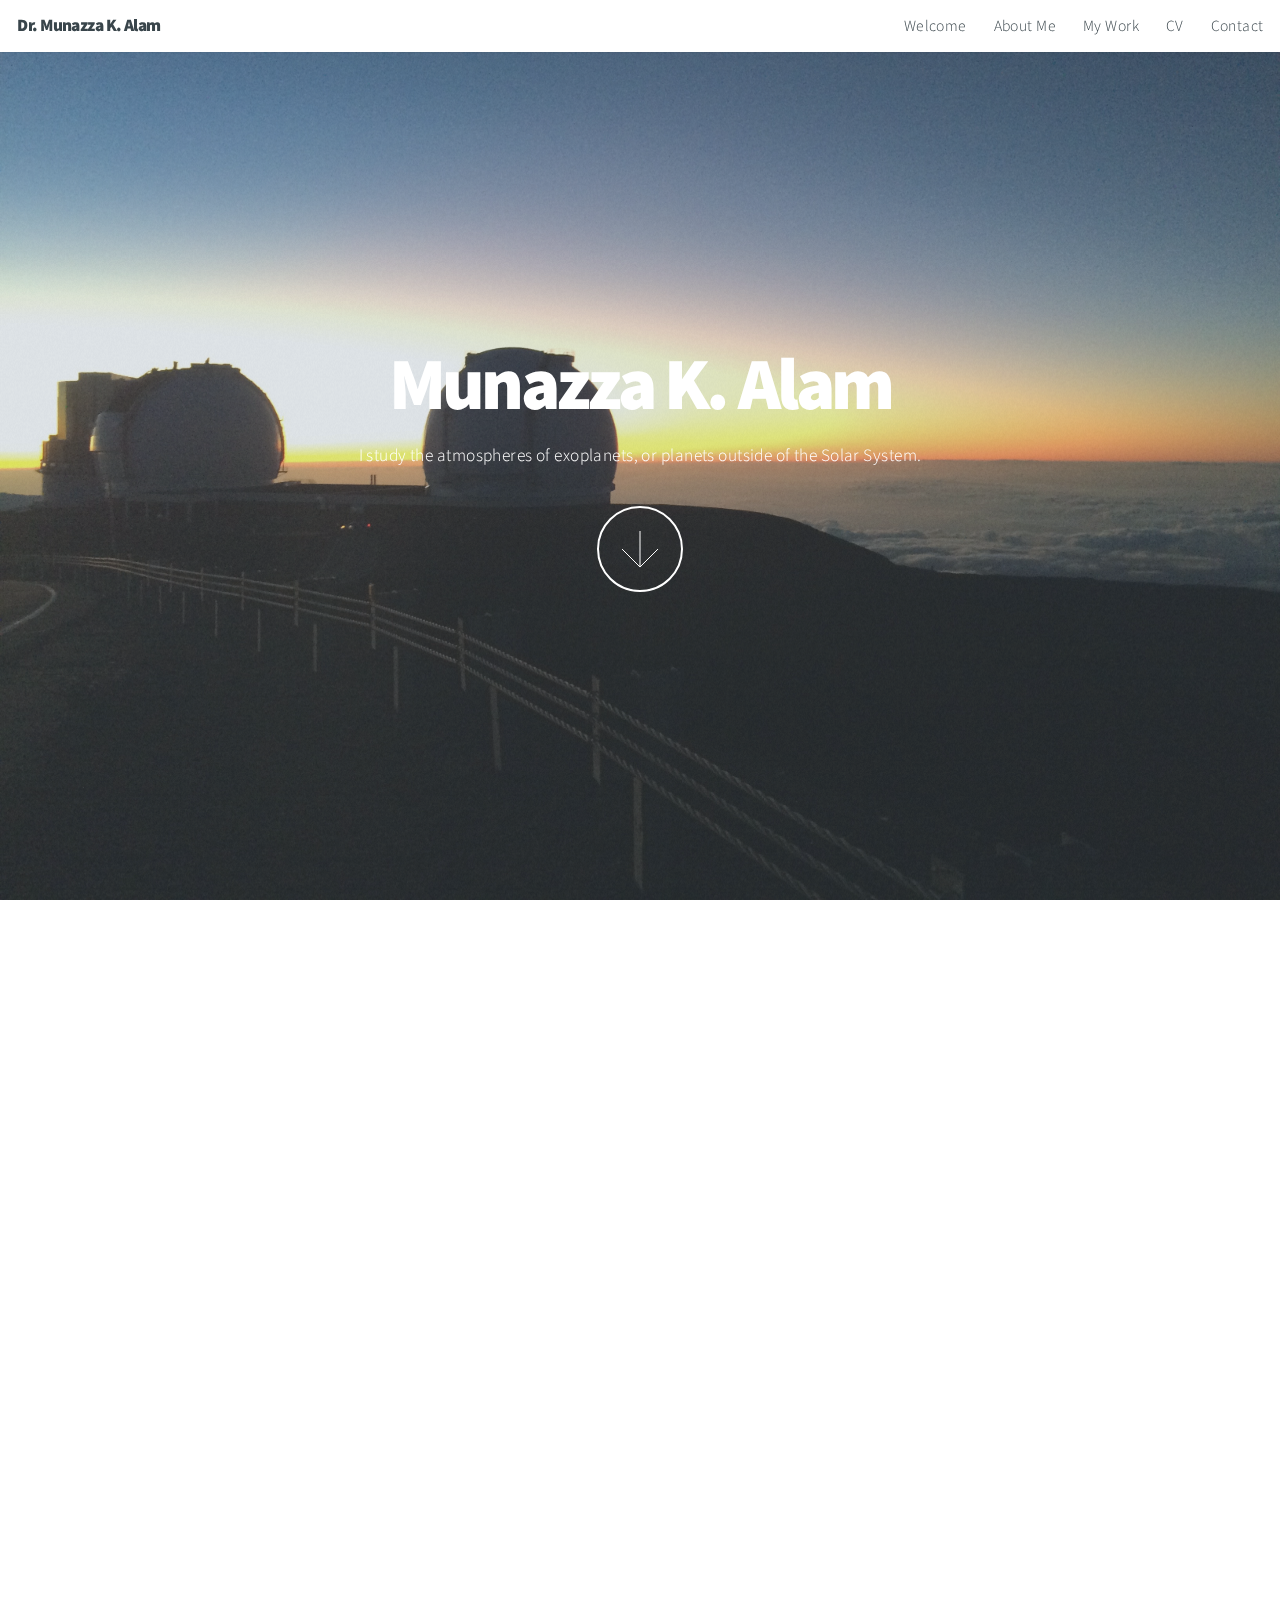
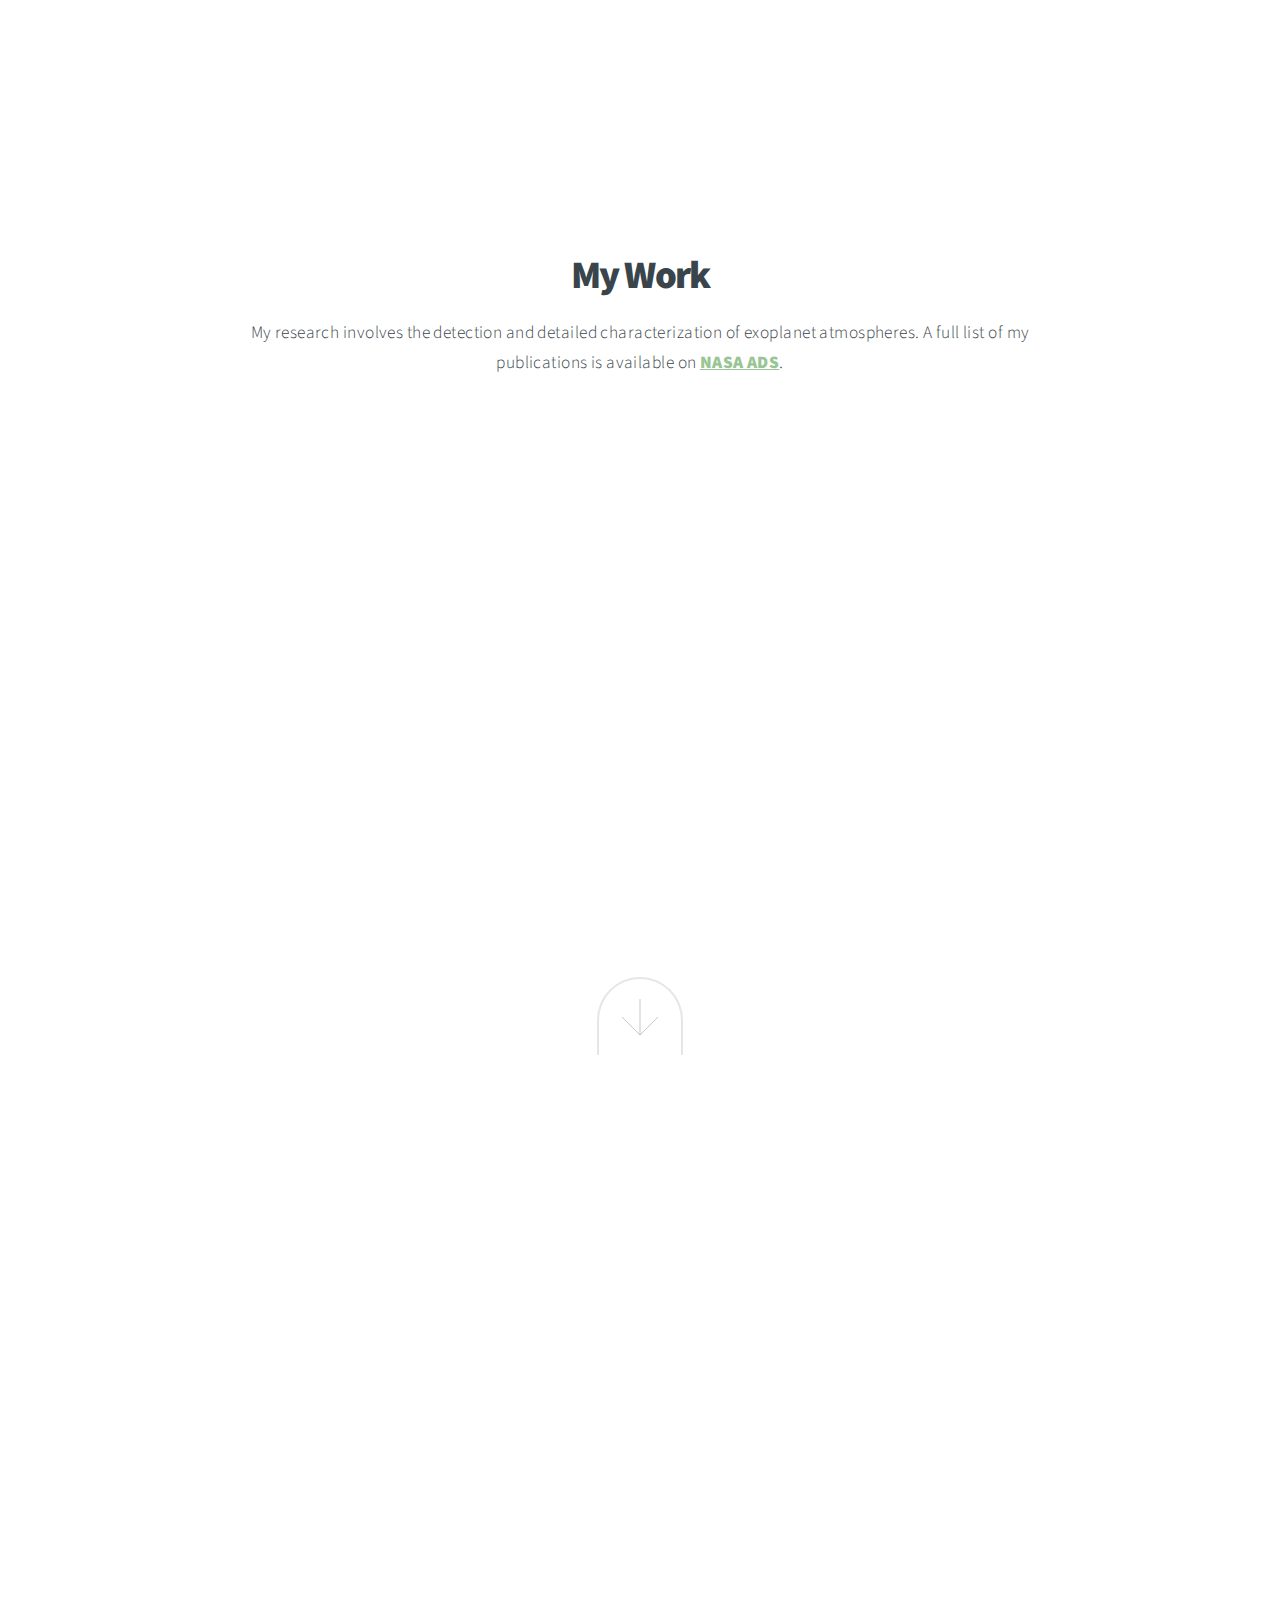
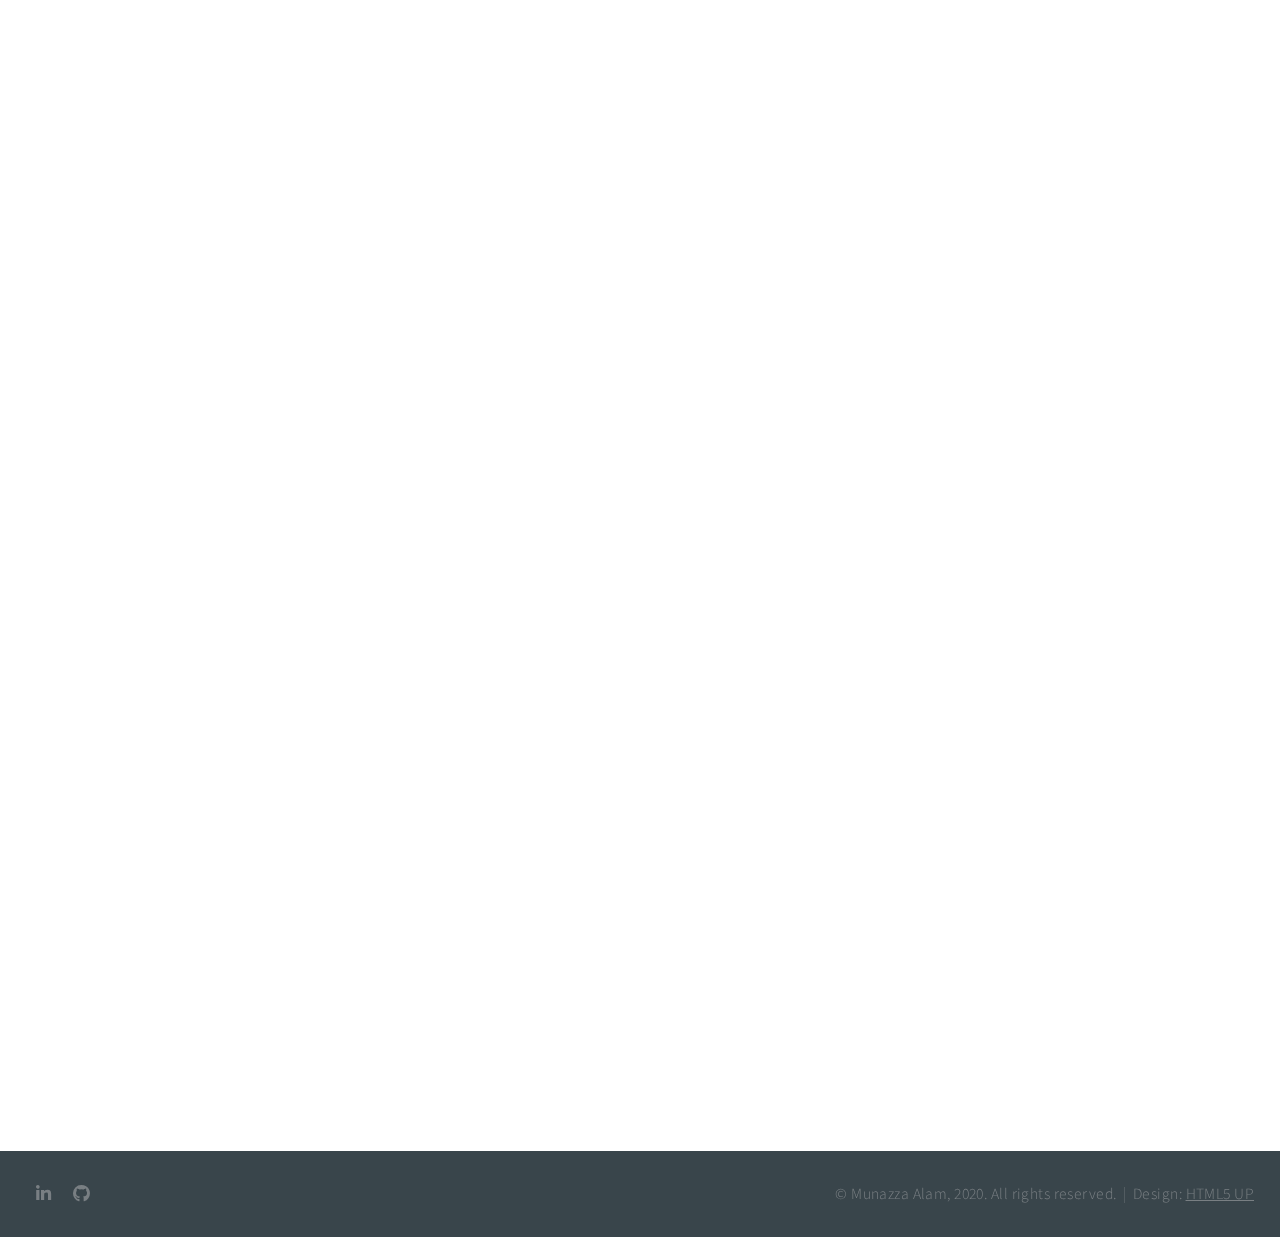
==== index.html @ 3c1d88e9 "initial commit" ====
<!DOCTYPE HTML>
<!--
	Big Picture by HTML5 UP
	html5up.net | @ajlkn
	Free for personal and commercial use under the CCA 3.0 license (html5up.net/license)
-->
<html>
	<head>
		<title>Dr. Munazza K. Alam</title>
		<meta charset="utf-8" />
		<meta name="viewport" content="width=device-width, initial-scale=1, user-scalable=no" />
		<link rel="stylesheet" href="assets/css/main.css" />
		<noscript><link rel="stylesheet" href="assets/css/noscript.css" /></noscript>
	</head>
	<body class="is-preload">

		<!-- Header -->
			<header id="header">
				<h1>Dr. Munazza K. Alam</h1>
				<nav>
					<ul>
						<li><a href="#intro">Welcome</a></li>
						<li><a href="#one">About Me</a></li>
						<li><a href="#work">My Work</a></li>
						<li><a href="#two">CV</a></li>
						<li><a href="#three">Contact</a></li>
					</ul>
				</nav>
			</header>

		<!-- Intro -->
			<section id="intro" class="main style1 dark fullscreen">
				<div class="content">
					<header>
						<h2>Munazza K. Alam</h2>
					</header>
					<p>I study the atmospheres of exoplanets, or planets outside of the Solar System.</p>
					<footer>
						<a href="#one" class="button style2 down">More</a>
					</footer>
				</div>
			</section>

		<!-- One -->
			<section id="one" class="main style2 right dark fullscreen">
				<div class="content box style2">
					<header>
						<h2>About Me</h2>
					</header>
					<p>I am an EPL Postdoctoral Fellow at the Carnegie Earth & Planets Laboratory and a <a href="https://www.nationalgeographic.com/news/2016/10/munazza-alam-explorer-moments-dwarf-stars/">National Geographic</a> <a href="https://www.nationalgeographic.com/science/2019/03/meet-the-woman-searching-for-planet-earth-s-twin/">Young Explorer</a><!-- working with Dr. Mercedes L&oacute;pez-Morales -->. </p>
				</div>
				<a href="#work" class="button style2 down anchored">Next</a>
			</section>

		<!-- Work -->
			<section id="work" class="main style3 primary">
				<div class="content">
					<header>
						<h2>My Work</h2>
						<p>My research involves the detection and detailed characterization of exoplanet atmospheres. A full list of my publications is available on <a href="https://ui.adsabs.harvard.edu/public-libraries/1HMnfY_JT7axtJVKfEwI3g"><strong>NASA ADS</strong></a>. </p>
					</header>


					<!-- Gallery  -->
						<div class="gallery">
							<article class="from-left">
								<a href="images/fulls/w62.jpg" class="image fit"><img src="images/thumbs/w62.jpg" height="247" width="750" title="<strong>Evidence of a Cloud-free Atmosphere for WASP-62b, the Only Known Transiting Giant Planet in the JWST CVZ </strong>" alt="" /></a>
							</article>
							<article class="from-right">
								<a href="images/fulls/keck.jpg" class="image fit"><img src="images/thumbs/keck.jpg" height="247" width="750" title="<strong>Confirmation of WASP-107b’s He Atmosphere with Keck II/NIRSPEC</strong>" alt="" /></a>
							</article>
							<article class="from-left">
								<!-- <a href="images/fulls/w52.jpg" class="image fit"><img src="images/thumbs/w52.jpg" height="450" width="750" title="<strong>Hints of Na I and Evidence of Clouds on WASP-52b</strong>" alt="" /></a> -->
							<a href="images/fulls/w52.jpg" class="image fit"><img src="images/thumbs/w52.jpg" height="247" width="750" title="<strong>Hints of Na I and Evidence of Clouds on WASP-52b</strong>" alt="" /></a>
							</article>
							<article class="from-right">
								<a href="images/fulls/h32.jpg" class="image fit"><img src="images/thumbs/h32.jpg" title="<strong>An Optical to IR Transmission Spectrum of HAT-P-32</strong>" alt="" /></a>
							</article>
							<!-- <article class="from-left">
								<a href="images/fulls/05.jpg" class="image fit"><img src="images/thumbs/05.jpg" title="The sparkling shell" alt="" /></a>
							</article>
							<article class="from-right">
								<a href="images/fulls/06.jpg" class="image fit"><img src="images/thumbs/06.jpg" title="Bent IX" alt="" /></a>
							</article> -->
						</div>
						<a href="#two" class="button style2 down anchored">Next</a>
				</div>
			</section>

		<!-- Two -->
			<section id="two" class="main style2 left dark fullscreen">
				<div class="content box style2">
					<header>
						<h2>CV</h2>
					</header>
					<p>Click <a href="alam_cv.pdf"><strong>here</strong></a> to access my CV. </p>
				</div>
				<a href="#three" class="button style2 down anchored">Next</a>
			</section>
			
			

		<!-- Contact -->
			<section id="three" class="main style2 right dark fullscreen">
				<div class="content box style2">
					<header>
						<h2>Contact</h2>
					</header>
					<p> <strong>Email</strong><br>malam[at] carnegiescience.edu <br>
						<br><strong>Address</strong><br> 5241 Broad Branch Road NW<br>Washington, DC 20015 </p>
				</div>
				 <!-- <a href="#contact" class="button style2 down anchored">Next</a> -->
			</section>
			<!-- <section id="contact" class="main style3 secondary">
				<div class="content">
					<header>
						<h2>Contact</h2>
						 <p>Lorem ipsum dolor sit amet et sapien sed elementum egestas dolore condimentum.</p>
					</header>
					<div class="box">
						<form method="post" action="#">
							<div class="fields">
								<div class="field half"><input type="text" name="name" placeholder="Name" /></div>
								<div class="field half"><input type="email" name="email" placeholder="Email" /></div>
								<div class="field"><textarea name="message" placeholder="Message" rows="6"></textarea></div>
							</div>
							<ul class="actions special">
								<li><input type="submit" value="Send Message" /></li>
							</ul>
						</form>
					</div>
				</div>
			</section> -->

		<!-- Footer -->
			<footer id="footer">

				<!-- Icons -->
					<ul class="icons">
						<li><a href="#" class="icon brands fa-linkedin-in"><span class="label">LinkedIn</span></a></li>
						<li><a href="#" class="icon brands fa-github"><span class="label">Github</span></a></li>
					</ul>

				<!-- Menu -->
					<ul class="menu">
						<li>&copy; Munazza Alam, 2020. All rights reserved. </li><li>Design: <a href="https://html5up.net">HTML5 UP</a></li>
					</ul>

			</footer>

		<!-- Scripts -->
			<script src="assets/js/jquery.min.js"></script>
			<script src="assets/js/jquery.poptrox.min.js"></script>
			<script src="assets/js/jquery.scrolly.min.js"></script>
			<script src="assets/js/jquery.scrollex.min.js"></script>
			<script src="assets/js/browser.min.js"></script>
			<script src="assets/js/breakpoints.min.js"></script>
			<script src="assets/js/util.js"></script>
			<script src="assets/js/main.js"></script>

	</body>
</html>
---- assets/css/main.css ----
@import url("https://fonts.googleapis.com/css?family=Source+Sans+Pro:300,900");
@import url("fontawesome-all.min.css");

/*
	Big Picture by HTML5 UP
	html5up.net | @ajlkn
	Free for personal and commercial use under the CCA 3.0 license (html5up.net/license)
*/

html, body, div, span, applet, object,
iframe, h1, h2, h3, h4, h5, h6, p, blockquote,
pre, a, abbr, acronym, address, big, cite,
code, del, dfn, em, img, ins, kbd, q, s, samp,
small, strike, strong, sub, sup, tt, var, b,
u, i, center, dl, dt, dd, ol, ul, li, fieldset,
form, label, legend, table, caption, tbody,
tfoot, thead, tr, th, td, article, aside,
canvas, details, embed, figure, figcaption,
footer, header, hgroup, menu, nav, output, ruby,
section, summary, time, mark, audio, video {
	margin: 0;
	padding: 0;
	border: 0;
	font-size: 100%;
	font: inherit;
	vertical-align: baseline;}

article, aside, details, figcaption, figure,
footer, header, hgroup, menu, nav, section {
	display: block;}

body {
	line-height: 1;
}

ol, ul {
	list-style: none;
}

blockquote, q {
	quotes: none;
}

	blockquote:before, blockquote:after, q:before, q:after {
		content: '';
		content: none;
	}

table {
	border-collapse: collapse;
	border-spacing: 0;
}

body {
	-webkit-text-size-adjust: none;
}

mark {
	background-color: transparent;
	color: inherit;
}

input::-moz-focus-inner {
	border: 0;
	padding: 0;
}

input, select, textarea {
	-moz-appearance: none;
	-webkit-appearance: none;
	-ms-appearance: none;
	appearance: none;
}

/* Basic */

	@-ms-viewport {
		width: device-width;
	}

	html {
		height: 100%;
	}

	html {
		box-sizing: border-box;
	}

	*, *:before, *:after {
		box-sizing: inherit;
	}

	body {
		background: #ffffff;
		height: 100%;
		min-width: 320px;
	}

		body.is-preload *, body.is-preload *:before, body.is-preload *:after {
			-moz-animation: none !important;
			-webkit-animation: none !important;
			-ms-animation: none !important;
			animation: none !important;
			-moz-transition: none !important;
			-webkit-transition: none !important;
			-ms-transition: none !important;
			transition: none !important;
		}

/* Spinner */

	@-moz-keyframes spinner-rotate {
		0% {
			-moz-transform: scale(1) rotate(0deg);
			-webkit-transform: scale(1) rotate(0deg);
			-ms-transform: scale(1) rotate(0deg);
			transform: scale(1) rotate(0deg);
		}

		100% {
			-moz-transform: scale(1) rotate(360deg);
			-webkit-transform: scale(1) rotate(360deg);
			-ms-transform: scale(1) rotate(360deg);
			transform: scale(1) rotate(360deg);
		}
	}

	@-webkit-keyframes spinner-rotate {
		0% {
			-moz-transform: scale(1) rotate(0deg);
			-webkit-transform: scale(1) rotate(0deg);
			-ms-transform: scale(1) rotate(0deg);
			transform: scale(1) rotate(0deg);
		}

		100% {
			-moz-transform: scale(1) rotate(360deg);
			-webkit-transform: scale(1) rotate(360deg);
			-ms-transform: scale(1) rotate(360deg);
			transform: scale(1) rotate(360deg);
		}
	}

	@-ms-keyframes spinner-rotate {
		0% {
			-moz-transform: scale(1) rotate(0deg);
			-webkit-transform: scale(1) rotate(0deg);
			-ms-transform: scale(1) rotate(0deg);
			transform: scale(1) rotate(0deg);
		}

		100% {
			-moz-transform: scale(1) rotate(360deg);
			-webkit-transform: scale(1) rotate(360deg);
			-ms-transform: scale(1) rotate(360deg);
			transform: scale(1) rotate(360deg);
		}
	}

	@keyframes spinner-rotate {
		0% {
			-moz-transform: scale(1) rotate(0deg);
			-webkit-transform: scale(1) rotate(0deg);
			-ms-transform: scale(1) rotate(0deg);
			transform: scale(1) rotate(0deg);
		}

		100% {
			-moz-transform: scale(1) rotate(360deg);
			-webkit-transform: scale(1) rotate(360deg);
			-ms-transform: scale(1) rotate(360deg);
			transform: scale(1) rotate(360deg);
		}
	}

/* Loader */

	@-moz-keyframes spinner-show {
		0% {
			opacity: 0;
		}

		100% {
			opacity: 1;
		}
	}

	@-webkit-keyframes spinner-show {
		0% {
			opacity: 0;
		}

		100% {
			opacity: 1;
		}
	}

	@-ms-keyframes spinner-show {
		0% {
			opacity: 0;
		}

		100% {
			opacity: 1;
		}
	}

	@keyframes spinner-show {
		0% {
			opacity: 0;
		}

		100% {
			opacity: 1;
		}
	}

	@-moz-keyframes spinner-hide {
		0% {
			-moz-transform: scale(1) rotate(0deg);
			-webkit-transform: scale(1) rotate(0deg);
			-ms-transform: scale(1) rotate(0deg);
			transform: scale(1) rotate(0deg);
			color: #e5e6e7;
			z-index: 100001;
		}

		99% {
			-moz-transform: scale(0.5) rotate(360deg);
			-webkit-transform: scale(0.5) rotate(360deg);
			-ms-transform: scale(0.5) rotate(360deg);
			transform: scale(0.5) rotate(360deg);
			color: #e5e6e7;
			z-index: 100001;
		}

		100% {
			-moz-transform: scale(0.5) rotate(360deg);
			-webkit-transform: scale(0.5) rotate(360deg);
			-ms-transform: scale(0.5) rotate(360deg);
			transform: scale(0.5) rotate(360deg);
			color: #e5e6e7;
			z-index: -1;
		}
	}

	@-webkit-keyframes spinner-hide {
		0% {
			-moz-transform: scale(1) rotate(0deg);
			-webkit-transform: scale(1) rotate(0deg);
			-ms-transform: scale(1) rotate(0deg);
			transform: scale(1) rotate(0deg);
			color: #e5e6e7;
			z-index: 100001;
		}

		99% {
			-moz-transform: scale(0.5) rotate(360deg);
			-webkit-transform: scale(0.5) rotate(360deg);
			-ms-transform: scale(0.5) rotate(360deg);
			transform: scale(0.5) rotate(360deg);
			color: #e5e6e7;
			z-index: 100001;
		}

		100% {
			-moz-transform: scale(0.5) rotate(360deg);
			-webkit-transform: scale(0.5) rotate(360deg);
			-ms-transform: scale(0.5) rotate(360deg);
			transform: scale(0.5) rotate(360deg);
			color: #e5e6e7;
			z-index: -1;
		}
	}

	@-ms-keyframes spinner-hide {
		0% {
			-moz-transform: scale(1) rotate(0deg);
			-webkit-transform: scale(1) rotate(0deg);
			-ms-transform: scale(1) rotate(0deg);
			transform: scale(1) rotate(0deg);
			color: #e5e6e7;
			z-index: 100001;
		}

		99% {
			-moz-transform: scale(0.5) rotate(360deg);
			-webkit-transform: scale(0.5) rotate(360deg);
			-ms-transform: scale(0.5) rotate(360deg);
			transform: scale(0.5) rotate(360deg);
			color: #e5e6e7;
			z-index: 100001;
		}

		100% {
			-moz-transform: scale(0.5) rotate(360deg);
			-webkit-transform: scale(0.5) rotate(360deg);
			-ms-transform: scale(0.5) rotate(360deg);
			transform: scale(0.5) rotate(360deg);
			color: #e5e6e7;
			z-index: -1;
		}
	}

	@keyframes spinner-hide {
		0% {
			-moz-transform: scale(1) rotate(0deg);
			-webkit-transform: scale(1) rotate(0deg);
			-ms-transform: scale(1) rotate(0deg);
			transform: scale(1) rotate(0deg);
			color: #e5e6e7;
			z-index: 100001;
		}

		99% {
			-moz-transform: scale(0.5) rotate(360deg);
			-webkit-transform: scale(0.5) rotate(360deg);
			-ms-transform: scale(0.5) rotate(360deg);
			transform: scale(0.5) rotate(360deg);
			color: #e5e6e7;
			z-index: 100001;
		}

		100% {
			-moz-transform: scale(0.5) rotate(360deg);
			-webkit-transform: scale(0.5) rotate(360deg);
			-ms-transform: scale(0.5) rotate(360deg);
			transform: scale(0.5) rotate(360deg);
			color: #e5e6e7;
			z-index: -1;
		}
	}

	@-moz-keyframes overlay-hide {
		0% {
			opacity: 1;
			z-index: 100000;
		}

		15% {
			opacity: 1;
			z-index: 100000;
		}

		99% {
			opacity: 0;
			z-index: 100000;
		}

		100% {
			opacity: 0;
			z-index: -1;
		}
	}

	@-webkit-keyframes overlay-hide {
		0% {
			opacity: 1;
			z-index: 100000;
		}

		15% {
			opacity: 1;
			z-index: 100000;
		}

		99% {
			opacity: 0;
			z-index: 100000;
		}

		100% {
			opacity: 0;
			z-index: -1;
		}
	}

	@-ms-keyframes overlay-hide {
		0% {
			opacity: 1;
			z-index: 100000;
		}

		15% {
			opacity: 1;
			z-index: 100000;
		}

		99% {
			opacity: 0;
			z-index: 100000;
		}

		100% {
			opacity: 0;
			z-index: -1;
		}
	}

	@keyframes overlay-hide {
		0% {
			opacity: 1;
			z-index: 100000;
		}

		15% {
			opacity: 1;
			z-index: 100000;
		}

		99% {
			opacity: 0;
			z-index: 100000;
		}

		100% {
			opacity: 0;
			z-index: -1;
		}
	}

	body {
		text-decoration: none;
	}

		body:before {
			-moz-animation: spinner-show 1.5s 1 0.25s ease forwards, spinner-hide 0.25s ease-in-out forwards !important;
			-webkit-animation: spinner-show 1.5s 1 0.25s ease forwards, spinner-hide 0.25s ease-in-out forwards !important;
			-ms-animation: spinner-show 1.5s 1 0.25s ease forwards, spinner-hide 0.25s ease-in-out forwards !important;
			animation: spinner-show 1.5s 1 0.25s ease forwards, spinner-hide 0.25s ease-in-out forwards !important;
			-moz-transform-origin: 50% 50%;
			-webkit-transform-origin: 50% 50%;
			-ms-transform-origin: 50% 50%;
			transform-origin: 50% 50%;
			-moz-osx-font-smoothing: grayscale;
			-webkit-font-smoothing: antialiased;
			font-family: FontAwesome;
			font-style: normal;
			font-weight: normal;
			text-transform: none !important;
			color: #e5e6e7;
			content: '\f1ce';
			cursor: default;
			display: block;
			font-size: 2em;
			height: 2em;
			left: 50%;
			line-height: 2em;
			margin: -1em 0 0 -1em;
			opacity: 0;
			position: fixed;
			text-align: center;
			top: 50%;
			width: 2em;
			z-index: -1;
		}

		body:after {
			-moz-animation: overlay-hide 1.5s ease-in forwards !important;
			-webkit-animation: overlay-hide 1.5s ease-in forwards !important;
			-ms-animation: overlay-hide 1.5s ease-in forwards !important;
			animation: overlay-hide 1.5s ease-in forwards !important;
			background: #ffffff;
			content: '';
			display: block;
			height: 100%;
			left: 0;
			opacity: 0;
			position: fixed;
			top: 0;
			width: 100%;
			z-index: -1;
		}

		body.is-preload:before {
			-moz-animation: spinner-show 1.5s 1 0.25s ease forwards, spinner-rotate 0.75s infinite linear !important;
			-webkit-animation: spinner-show 1.5s 1 0.25s ease forwards, spinner-rotate 0.75s infinite linear !important;
			-ms-animation: spinner-show 1.5s 1 0.25s ease forwards, spinner-rotate 0.75s infinite linear !important;
			animation: spinner-show 1.5s 1 0.25s ease forwards, spinner-rotate 0.75s infinite linear !important;
			z-index: 100001;
		}

		body.is-preload:after {
			-moz-animation: none !important;
			-webkit-animation: none !important;
			-ms-animation: none !important;
			animation: none !important;
			opacity: 1;
			z-index: 100000;
		}

	@media (-webkit-min-device-pixel-ratio: 2) {

		body:before {
			line-height: 2.025em;
		}

	}

/* Type */

	body, input, textarea, select {
		font-family: "Source Sans Pro", "sans-serif";
		font-weight: 300;
		font-size: 18pt;
		line-height: 1.75em;
		color: #39454b;
		letter-spacing: 0.025em;
	}

		@media screen and (max-width: 1920px) {

			body, input, textarea, select {
				font-size: 17pt;
			}

		}

		@media screen and (max-width: 1680px) {

			body, input, textarea, select {
				font-size: 15pt;
			}

		}

		@media screen and (max-width: 1280px) {

			body, input, textarea, select {
				font-size: 13pt;
			}

		}

		@media screen and (max-width: 1000px) {

			body, input, textarea, select {
				font-size: 13pt;
			}

		}

		@media screen and (max-width: 736px) {

			body, input, textarea, select {
				font-size: 12pt;
				line-height: 1.5em;
			}

		}

	h1, h2, h3, h4, h5, h6 {
		font-weight: 900;
		color: inherit;
		letter-spacing: -0.0325em;
	}

		h1 a, h2 a, h3 a, h4 a, h5 a, h6 a {
			color: inherit;
			text-decoration: none;
		}

	h2 {
		font-size: 2.25em;
		line-height: 1.25em;
		letter-spacing: -0.05em;
	}

	@media screen and (max-width: 736px) {

		h2 {
			font-size: 1.5em;
		}

	}

	strong, b {
		font-weight: 900;
		color: inherit;
	}

	em, i {
		font-style: italic;
	}

	a {
		-moz-transition: color 0.2s ease-in-out;
		-webkit-transition: color 0.2s ease-in-out;
		-ms-transition: color 0.2s ease-in-out;
		transition: color 0.2s ease-in-out;
		color: #98c593;
	}

	sub {
		position: relative;
		top: 0.5em;
		font-size: 0.8em;
	}

	sup {
		position: relative;
		top: -0.5em;
		font-size: 0.8em;
	}

	hr {
		border: 0;
		border-top: solid 1px #e5e6e7;
	}

	blockquote {
		border-left: solid 0.5em #e5e6e7;
		padding: 1em 0 1em 2em;
		font-style: italic;
	}

	p, ul, ol, dl, table {
		margin-bottom: 1em;
	}

/* Box */

	.box {
		background: #ffffff;
		color: #39454b;
		padding: 2em;
	}

		.box > :last-child {
			margin-bottom: 0;
		}

		.box.style2 {
			padding: 3.5em 2.5em 3.5em 2.5em;
		}

		@media screen and (max-width: 736px) {

			.box {
				padding: 1em;
			}

				.box.style2 {
					padding: 1.5em 1.25em 1.5em 1.25em;
					background-color: rgba(255, 255, 255, 0.9);
				}

		}

/* Button */

	input[type="button"],
	input[type="submit"],
	input[type="reset"],
	.button,
	button {
		-moz-appearance: none;
		-webkit-appearance: none;
		-ms-appearance: none;
		appearance: none;
		-moz-transition: background-color 0.2s ease-in-out;
		-webkit-transition: background-color 0.2s ease-in-out;
		-ms-transition: background-color 0.2s ease-in-out;
		transition: background-color 0.2s ease-in-out;
		background-color: #98c593;
		border: 0;
		border-radius: 3.5em;
		color: #ffffff;
		cursor: pointer;
		display: inline-block;
		height: 3.5em;
		line-height: 3.5em;
		outline: 0;
		padding: 0 2em 0 2em;
		position: relative;
		text-align: center;
		text-decoration: none;
	}

		input[type="button"].down,
		input[type="submit"].down,
		input[type="reset"].down,
		.button.down,
		button.down {
			width: 5em;
			height: 5em;
			line-height: 4.5em;
			padding: 0;
			background-image: url("images/dark-arrow.svg");
			background-position: center center;
			background-repeat: no-repeat;
			text-indent: -10em;
			overflow: hidden;
		}

			input[type="button"].down.anchored,
			input[type="submit"].down.anchored,
			input[type="reset"].down.anchored,
			.button.down.anchored,
			button.down.anchored {
				bottom: 0;
				border-bottom: 0;
				border-radius: 3em 3em 0 0;
				height: 4.5em;
				margin-left: -2.5em;
			}

		input[type="button"].anchored,
		input[type="submit"].anchored,
		input[type="reset"].anchored,
		.button.anchored,
		button.anchored {
			position: absolute;
			left: 50%;
		}

		input[type="button"]:hover,
		input[type="submit"]:hover,
		input[type="reset"]:hover,
		.button:hover,
		button:hover {
			background-color: #a8cea4;
		}

		input[type="button"]:active,
		input[type="submit"]:active,
		input[type="reset"]:active,
		.button:active,
		button:active {
			background-color: #88bc82;
		}

		input[type="button"].style2,
		input[type="submit"].style2,
		input[type="reset"].style2,
		.button.style2,
		button.style2 {
			background-color: transparent;
			border: solid 2px #e5e6e7;
			color: inherit;
		}

			input[type="button"].style2:hover,
			input[type="submit"].style2:hover,
			input[type="reset"].style2:hover,
			.button.style2:hover,
			button.style2:hover {
				background-color: rgba(229, 230, 231, 0.25);
			}

			input[type="button"].style2:active,
			input[type="submit"].style2:active,
			input[type="reset"].style2:active,
			.button.style2:active,
			button.style2:active {
				background-color: rgba(229, 230, 231, 0.375);
			}

			input[type="button"].style2.down,
			input[type="submit"].style2.down,
			input[type="reset"].style2.down,
			.button.style2.down,
			button.style2.down {
				background-image: url("images/arrow.svg");
			}

/* Form */

	form {
		margin: 0 0 2em 0;
	}

		form > :last-child {
			margin-bottom: 0;
		}

		form > .fields {
			display: -moz-flex;
			display: -webkit-flex;
			display: -ms-flex;
			display: flex;
			-moz-flex-wrap: wrap;
			-webkit-flex-wrap: wrap;
			-ms-flex-wrap: wrap;
			flex-wrap: wrap;
			width: calc(100% + 3em);
			margin: -1.5em 0 2em -1.5em;
		}

			form > .fields > .field {
				-moz-flex-grow: 0;
				-webkit-flex-grow: 0;
				-ms-flex-grow: 0;
				flex-grow: 0;
				-moz-flex-shrink: 0;
				-webkit-flex-shrink: 0;
				-ms-flex-shrink: 0;
				flex-shrink: 0;
				padding: 1.5em 0 0 1.5em;
				width: calc(100% - 1.5em);
			}

				form > .fields > .field.half {
					width: calc(50% - 0.75em);
				}

				form > .fields > .field.third {
					width: calc(100%/3 - 0.5em);
				}

				form > .fields > .field.quarter {
					width: calc(25% - 0.375em);
				}

		@media screen and (max-width: 480px) {

			form > .fields {
				width: calc(100% + 2em);
				margin: -1em 0 2em -1em;
			}

				form > .fields > .field {
					padding: 1em 0 0 1em;
					width: calc(100% - 1em);
				}

					form > .fields > .field.half {
						width: calc(100% - 1em);
					}

					form > .fields > .field.third {
						width: calc(100% - 1em);
					}

					form > .fields > .field.quarter {
						width: calc(100% - 1em);
					}

		}

	label {
		display: block;
	}

	input[type="text"],
	input[type="password"],
	input[type="email"],
	input[type="tel"],
	input[type="search"],
	input[type="url"],
	select,
	textarea {
		-moz-appearance: none;
		-webkit-appearance: none;
		-ms-appearance: none;
		appearance: none;
		-moz-transition: border-color 0.2s ease-in-out, color 0.2s ease-in-out;
		-webkit-transition: border-color 0.2s ease-in-out, color 0.2s ease-in-out;
		-ms-transition: border-color 0.2s ease-in-out, color 0.2s ease-in-out;
		transition: border-color 0.2s ease-in-out, color 0.2s ease-in-out;
		color: #39454b;
		display: block;
		width: 100%;
		padding: 0.65em 0.75em;
		background: none;
		border: solid 2px #e5e6e7;
		color: inherit;
		border-radius: 0.5em;
		outline: none;
	}

		input[type="text"]:focus,
		input[type="password"]:focus,
		input[type="email"]:focus,
		input[type="tel"]:focus,
		input[type="search"]:focus,
		input[type="url"]:focus,
		select:focus,
		textarea:focus {
			border-color: #9ac8e9;
		}

	input[type="text"],
	input[type="password"],
	input[type="email"],
	input[type="tel"],
	input[type="search"],
	input[type="url"],
	select {
		line-height: 1.35em;
	}

	textarea {
		min-height: 8em;
	}

	::-moz-focus-inner {
		border: 0;
	}

	::-webkit-input-placeholder {
		opacity: 0.375;
	}

	:-moz-placeholder {
		opacity: 0.375;
	}

	::-moz-placeholder {
		opacity: 0.375;
	}

	:-ms-input-placeholder {
		opacity: 0.375;
	}

/* Icon */

	.icon {
		text-decoration: none;
		position: relative;
		text-decoration: none;
	}

		.icon:before {
			-moz-osx-font-smoothing: grayscale;
			-webkit-font-smoothing: antialiased;
			display: inline-block;
			font-style: normal;
			font-variant: normal;
			text-rendering: auto;
			line-height: 1;
			text-transform: none !important;
			font-family: 'Font Awesome 5 Free';
			font-weight: 400;
		}

		.icon:before {
			line-height: inherit;
		}

		.icon > .label {
			display: none;
		}

		.icon.solid:before {
			font-weight: 900;
		}

		.icon.brands:before {
			font-family: 'Font Awesome 5 Brands';
		}

/* Image */

	.image {
		position: relative;
		display: inline-block;
	}

		.image:before {
			content: '';
			position: absolute;
			left: 0;
			top: 0;
			width: 100%;
			height: 100%;
			background: url("images/overlay.png");
		}

		.image img {
			display: block;
			width: 100%;
		}

		.image.featured {
			display: block;
			width: 100%;
			margin: 0 0 2em 0;
		}

		.image.fit {
			display: block;
			width: 100%;
		}

		.image.left {
			float: left;
			margin: 0 2em 2em 0;
		}

		.image.centered {
			display: block;
			margin: 0 0 2em 0;
		}

			.image.centered img {
				margin: 0 auto;
				width: auto;
			}

/* List */

	ul.default {
		list-style: disc;
		padding-left: 1em;
	}

		ul.default li {
			padding-left: 0.5em;
		}

	ul.menu {
		cursor: default;
	}

		ul.menu li {
			display: inline-block;
			line-height: 1em;
			border-left: solid 1px #e5e6e7;
			padding: 0 0 0 0.5em;
			margin: 0 0 0 0.5em;
		}

			ul.menu li:first-child {
				border-left: 0;
				padding-left: 0;
				margin-left: 0;
			}

	ol.default {
		list-style: decimal;
		padding-left: 1.25em;
	}

		ol.default li {
			padding-left: 0.25em;
		}

/* Actions */

	ul.actions {
		display: -moz-flex;
		display: -webkit-flex;
		display: -ms-flex;
		display: flex;
		cursor: default;
		list-style: none;
		margin-left: -1em;
		padding-left: 0;
	}

		ul.actions li {
			padding: 0 0 0 1em;
			vertical-align: middle;
		}

		ul.actions.special {
			-moz-justify-content: center;
			-webkit-justify-content: center;
			-ms-justify-content: center;
			justify-content: center;
			width: 100%;
			margin-left: 0;
		}

			ul.actions.special li:first-child {
				padding-left: 0;
			}

		ul.actions.stacked {
			-moz-flex-direction: column;
			-webkit-flex-direction: column;
			-ms-flex-direction: column;
			flex-direction: column;
			margin-left: 0;
		}

			ul.actions.stacked li {
				padding: 1.3em 0 0 0;
			}

				ul.actions.stacked li:first-child {
					padding-top: 0;
				}

		ul.actions.fit {
			width: calc(100% + 1em);
		}

			ul.actions.fit li {
				-moz-flex-grow: 1;
				-webkit-flex-grow: 1;
				-ms-flex-grow: 1;
				flex-grow: 1;
				-moz-flex-shrink: 1;
				-webkit-flex-shrink: 1;
				-ms-flex-shrink: 1;
				flex-shrink: 1;
				width: 100%;
			}

				ul.actions.fit li > * {
					width: 100%;
				}

			ul.actions.fit.stacked {
				width: 100%;
			}

		@media screen and (max-width: 480px) {

			ul.actions:not(.fixed) {
				-moz-flex-direction: column;
				-webkit-flex-direction: column;
				-ms-flex-direction: column;
				flex-direction: column;
				margin-left: 0;
				width: 100% !important;
			}

				ul.actions:not(.fixed) li {
					-moz-flex-grow: 1;
					-webkit-flex-grow: 1;
					-ms-flex-grow: 1;
					flex-grow: 1;
					-moz-flex-shrink: 1;
					-webkit-flex-shrink: 1;
					-ms-flex-shrink: 1;
					flex-shrink: 1;
					padding: 1em 0 0 0;
					text-align: center;
					width: 100%;
				}

					ul.actions:not(.fixed) li > * {
						width: 100%;
					}

					ul.actions:not(.fixed) li:first-child {
						padding-top: 0;
					}

					ul.actions:not(.fixed) li input[type="submit"],
					ul.actions:not(.fixed) li input[type="reset"],
					ul.actions:not(.fixed) li input[type="button"],
					ul.actions:not(.fixed) li button,
					ul.actions:not(.fixed) li .button {
						width: 100%;
					}

						ul.actions:not(.fixed) li input[type="submit"].icon:before,
						ul.actions:not(.fixed) li input[type="reset"].icon:before,
						ul.actions:not(.fixed) li input[type="button"].icon:before,
						ul.actions:not(.fixed) li button.icon:before,
						ul.actions:not(.fixed) li .button.icon:before {
							margin-left: -0.5rem;
						}

		}

/* Icons */

	ul.icons {
		cursor: default;
	}

		ul.icons li {
			display: inline-block;
		}

		ul.icons a {
			display: inline-block;
			width: 2em;
			height: 2em;
			line-height: 2em;
			text-align: center;
			border: 0;
		}

/* Sections/Article */

	header {
		margin-bottom: 1em;
	}

		header p {
			display: block;
			margin: 1em 0 0 0;
			padding: 0 0 0.5em 0;
		}

	footer {
		margin-top: 2em;
	}

/* Table */

	table {
		width: 100%;
	}

		table.default {
			width: 100%;
		}

			table.default tbody tr:nth-child(2n+2) {
				background: rgba(229, 230, 231, 0.5);
			}

			table.default td {
				padding: 0.5em 1em 0.5em 1em;
			}

			table.default th {
				text-align: left;
				font-weight: 900;
				padding: 0.5em 1em 0.5em 1em;
			}

			table.default thead {
				background: #39454b;
				color: #ffffff;
			}

			table.default tfoot {
				background: #e5e6e7;
			}

/* Poptrox */

	.poptrox-popup {
		-moz-box-sizing: content-box;
		-webkit-box-sizing: content-box;
		-ms-box-sizing: content-box;
		box-sizing: content-box;
		background: #fff;
		padding-bottom: 3em;
		box-shadow: 0 0.1em 0.15em 0 rgba(0, 0, 0, 0.15);
	}

		.poptrox-popup .loader {
			position: absolute;
			top: 50%;
			left: 50%;
			margin: -1em 0 0 -1em;
			width: 2em;
			height: 2em;
			display: block;
			font-size: 2em;
		}

			.poptrox-popup .loader:before {
				-moz-animation: spinner-rotate 0.75s infinite linear !important;
				-webkit-animation: spinner-rotate 0.75s infinite linear !important;
				-ms-animation: spinner-rotate 0.75s infinite linear !important;
				animation: spinner-rotate 0.75s infinite linear !important;
				-moz-osx-font-smoothing: grayscale;
				-webkit-font-smoothing: antialiased;
				font-family: FontAwesome;
				font-style: normal;
				font-weight: normal;
				text-transform: none !important;
				color: #e5e6e7;
				content: '\f1ce';
				cursor: default;
				display: block;
				height: 2em;
				left: 0;
				line-height: 2em;
				position: absolute;
				text-align: center;
				top: 0;
				width: 2em;
			}

		.poptrox-popup .caption {
			position: absolute;
			bottom: 0;
			left: 0;
			background: #ffffff;
			width: 100%;
			height: 3em;
			line-height: 2.8em;
			text-align: center;
			cursor: default;
			z-index: 1;
			font-size: 0.9em;
		}

		.poptrox-popup .nav-next,
		.poptrox-popup .nav-previous {
			-moz-transition: opacity 0.2s ease-in-out;
			-webkit-transition: opacity 0.2s ease-in-out;
			-ms-transition: opacity 0.2s ease-in-out;
			transition: opacity 0.2s ease-in-out;
			position: absolute;
			top: 0;
			width: 50%;
			height: 100%;
			opacity: 0;
			cursor: pointer;
			background: rgba(0, 0, 0, 0.01);
			-webkit-tap-highlight-color: rgba(255, 255, 255, 0);
		}

		.poptrox-popup .nav-next:before,
		.poptrox-popup .nav-previous:before {
			content: '';
			position: absolute;
			width: 96px;
			height: 64px;
			background: url("images/poptrox-nav.svg");
			top: calc(50% - 1.5em);
			margin: -32px 0 0 0;
		}

		.poptrox-popup:hover .nav-next,
		.poptrox-popup:hover .nav-previous {
			opacity: 0.5;
		}

		.poptrox-popup:hover .nav-next:hover,
		.poptrox-popup:hover .nav-previous:hover {
			opacity: 1.0;
		}

		.poptrox-popup .nav-previous:before {
			-moz-transform: scaleX(-1);
			-webkit-transform: scaleX(-1);
			-ms-transform: scaleX(-1);
			transform: scaleX(-1);
			-ms-filter: "FlipH";
			filter: FlipH;
		}

		.poptrox-popup .nav-next {
			right: 0;
		}

			.poptrox-popup .nav-next:before {
				right: 0;
			}

		.poptrox-popup .nav-previous {
			left: 0;
		}

			.poptrox-popup .nav-previous:before {
				left: 0;
			}

		.poptrox-popup .closer {
			-moz-transition: opacity 0.2s ease-in-out;
			-webkit-transition: opacity 0.2s ease-in-out;
			-ms-transition: opacity 0.2s ease-in-out;
			transition: opacity 0.2s ease-in-out;
			position: absolute;
			top: 0;
			right: 0;
			width: 64px;
			height: 64px;
			text-indent: -9999px;
			z-index: 2;
			opacity: 0;
			-webkit-tap-highlight-color: rgba(255, 255, 255, 0);
		}

			.poptrox-popup .closer:before {
				content: '';
				display: block;
				position: absolute;
				right: 16px;
				top: 16px;
				width: 40px;
				height: 40px;
				border-radius: 100%;
				box-shadow: inset 0 0 0 2px #fff;
				background: url("images/poptrox-closer.svg") center center;
				color: #ffffff !important;
			}

		.poptrox-popup:hover .closer {
			opacity: 0.5;
		}

			.poptrox-popup:hover .closer:hover {
				opacity: 1.0;
			}

		body.is-touch .poptrox-popup .nav-next,
		body.is-touch .poptrox-popup .nav-previous,
		body.is-touch .poptrox-popup .closer {
			opacity: 1.0 !important;
		}

		@media screen and (max-width: 736px) {

			.poptrox-popup .nav-next:before,
			.poptrox-popup .nav-previous:before {
				width: 48px;
				height: 32px;
				background-size: contain;
				margin: -16px 0 0 0;
			}

			.poptrox-popup .closer:before {
				right: 12px;
				top: 12px;
				width: 20px;
				height: 20px;
				box-shadow: inset 0 0 0 1px #fff;
				background-size: contain;
				opacity: 0.65;
			}

		}

/* Gallery */

	.gallery {
		display: -moz-flex;
		display: -webkit-flex;
		display: -ms-flex;
		display: flex;
		-moz-flex-wrap: wrap;
		-webkit-flex-wrap: wrap;
		-ms-flex-wrap: wrap;
		flex-wrap: wrap;
		width: 45em;
		max-width: 100%;
		margin: 0 auto 2em auto;
	}

		.gallery article {
			-moz-transition: -moz-transform 1s ease, opacity 1s ease;
			-webkit-transition: -webkit-transform 1s ease, opacity 1s ease;
			-ms-transition: -ms-transform 1s ease, opacity 1s ease;
			transition: transform 1s ease, opacity 1s ease;
			-moz-transform: translateX(0);
			-webkit-transform: translateX(0);
			-ms-transform: translateX(0);
			transform: translateX(0);
			width: 50%;
			position: relative;
			opacity: 1.0;
		}

			.gallery article .image {
				margin: 0;
				display: block;
			}

			.gallery article:nth-last-child(1n) {
				-moz-transition-delay: 0.05s;
				-webkit-transition-delay: 0.05s;
				-ms-transition-delay: 0.05s;
				transition-delay: 0.05s;
			}

			.gallery article:nth-last-child(2n) {
				-moz-transition-delay: 0.05s;
				-webkit-transition-delay: 0.05s;
				-ms-transition-delay: 0.05s;
				transition-delay: 0.05s;
			}

			.gallery article:nth-last-child(2n) {
				-moz-transition-delay: 0.1s;
				-webkit-transition-delay: 0.1s;
				-ms-transition-delay: 0.1s;
				transition-delay: 0.1s;
			}

			.gallery article:nth-last-child(3n) {
				-moz-transition-delay: 0.1s;
				-webkit-transition-delay: 0.1s;
				-ms-transition-delay: 0.1s;
				transition-delay: 0.1s;
			}

			.gallery article:nth-last-child(3n) {
				-moz-transition-delay: 0.15s;
				-webkit-transition-delay: 0.15s;
				-ms-transition-delay: 0.15s;
				transition-delay: 0.15s;
			}

			.gallery article:nth-last-child(4n) {
				-moz-transition-delay: 0.15s;
				-webkit-transition-delay: 0.15s;
				-ms-transition-delay: 0.15s;
				transition-delay: 0.15s;
			}

			.gallery article:nth-last-child(4n) {
				-moz-transition-delay: 0.2s;
				-webkit-transition-delay: 0.2s;
				-ms-transition-delay: 0.2s;
				transition-delay: 0.2s;
			}

			.gallery article:nth-last-child(5n) {
				-moz-transition-delay: 0.2s;
				-webkit-transition-delay: 0.2s;
				-ms-transition-delay: 0.2s;
				transition-delay: 0.2s;
			}

			.gallery article:nth-last-child(5n) {
				-moz-transition-delay: 0.25s;
				-webkit-transition-delay: 0.25s;
				-ms-transition-delay: 0.25s;
				transition-delay: 0.25s;
			}

			.gallery article:nth-last-child(6n) {
				-moz-transition-delay: 0.25s;
				-webkit-transition-delay: 0.25s;
				-ms-transition-delay: 0.25s;
				transition-delay: 0.25s;
			}

			.gallery article:nth-last-child(6n) {
				-moz-transition-delay: 0.3s;
				-webkit-transition-delay: 0.3s;
				-ms-transition-delay: 0.3s;
				transition-delay: 0.3s;
			}

			.gallery article:nth-last-child(7n) {
				-moz-transition-delay: 0.3s;
				-webkit-transition-delay: 0.3s;
				-ms-transition-delay: 0.3s;
				transition-delay: 0.3s;
			}

			.gallery article:nth-last-child(7n) {
				-moz-transition-delay: 0.35s;
				-webkit-transition-delay: 0.35s;
				-ms-transition-delay: 0.35s;
				transition-delay: 0.35s;
			}

			.gallery article:nth-last-child(8n) {
				-moz-transition-delay: 0.35s;
				-webkit-transition-delay: 0.35s;
				-ms-transition-delay: 0.35s;
				transition-delay: 0.35s;
			}

			.gallery article:nth-last-child(8n) {
				-moz-transition-delay: 0.4s;
				-webkit-transition-delay: 0.4s;
				-ms-transition-delay: 0.4s;
				transition-delay: 0.4s;
			}

			.gallery article:nth-last-child(9n) {
				-moz-transition-delay: 0.4s;
				-webkit-transition-delay: 0.4s;
				-ms-transition-delay: 0.4s;
				transition-delay: 0.4s;
			}

			.gallery article:nth-last-child(9n) {
				-moz-transition-delay: 0.45s;
				-webkit-transition-delay: 0.45s;
				-ms-transition-delay: 0.45s;
				transition-delay: 0.45s;
			}

			.gallery article:nth-last-child(10n) {
				-moz-transition-delay: 0.45s;
				-webkit-transition-delay: 0.45s;
				-ms-transition-delay: 0.45s;
				transition-delay: 0.45s;
			}

			.gallery article:nth-last-child(10n) {
				-moz-transition-delay: 0.5s;
				-webkit-transition-delay: 0.5s;
				-ms-transition-delay: 0.5s;
				transition-delay: 0.5s;
			}

			.gallery article:nth-last-child(11n) {
				-moz-transition-delay: 0.5s;
				-webkit-transition-delay: 0.5s;
				-ms-transition-delay: 0.5s;
				transition-delay: 0.5s;
			}

			.gallery article:nth-last-child(11n) {
				-moz-transition-delay: 0.55s;
				-webkit-transition-delay: 0.55s;
				-ms-transition-delay: 0.55s;
				transition-delay: 0.55s;
			}

			.gallery article:nth-last-child(12n) {
				-moz-transition-delay: 0.55s;
				-webkit-transition-delay: 0.55s;
				-ms-transition-delay: 0.55s;
				transition-delay: 0.55s;
			}

			.gallery article:nth-last-child(12n) {
				-moz-transition-delay: 0.6s;
				-webkit-transition-delay: 0.6s;
				-ms-transition-delay: 0.6s;
				transition-delay: 0.6s;
			}

			.gallery article:nth-last-child(13n) {
				-moz-transition-delay: 0.6s;
				-webkit-transition-delay: 0.6s;
				-ms-transition-delay: 0.6s;
				transition-delay: 0.6s;
			}

			.gallery article:nth-last-child(13n) {
				-moz-transition-delay: 0.65s;
				-webkit-transition-delay: 0.65s;
				-ms-transition-delay: 0.65s;
				transition-delay: 0.65s;
			}

			.gallery article:nth-last-child(14n) {
				-moz-transition-delay: 0.65s;
				-webkit-transition-delay: 0.65s;
				-ms-transition-delay: 0.65s;
				transition-delay: 0.65s;
			}

			.gallery article:nth-last-child(14n) {
				-moz-transition-delay: 0.7s;
				-webkit-transition-delay: 0.7s;
				-ms-transition-delay: 0.7s;
				transition-delay: 0.7s;
			}

			.gallery article:nth-last-child(15n) {
				-moz-transition-delay: 0.7s;
				-webkit-transition-delay: 0.7s;
				-ms-transition-delay: 0.7s;
				transition-delay: 0.7s;
			}

			.gallery article:nth-last-child(15n) {
				-moz-transition-delay: 0.75s;
				-webkit-transition-delay: 0.75s;
				-ms-transition-delay: 0.75s;
				transition-delay: 0.75s;
			}

			.gallery article:nth-last-child(16n) {
				-moz-transition-delay: 0.75s;
				-webkit-transition-delay: 0.75s;
				-ms-transition-delay: 0.75s;
				transition-delay: 0.75s;
			}

			.gallery article:nth-last-child(16n) {
				-moz-transition-delay: 0.8s;
				-webkit-transition-delay: 0.8s;
				-ms-transition-delay: 0.8s;
				transition-delay: 0.8s;
			}

			.gallery article:nth-last-child(17n) {
				-moz-transition-delay: 0.8s;
				-webkit-transition-delay: 0.8s;
				-ms-transition-delay: 0.8s;
				transition-delay: 0.8s;
			}

			.gallery article:nth-last-child(17n) {
				-moz-transition-delay: 0.85s;
				-webkit-transition-delay: 0.85s;
				-ms-transition-delay: 0.85s;
				transition-delay: 0.85s;
			}

			.gallery article:nth-last-child(18n) {
				-moz-transition-delay: 0.85s;
				-webkit-transition-delay: 0.85s;
				-ms-transition-delay: 0.85s;
				transition-delay: 0.85s;
			}

			.gallery article:nth-last-child(18n) {
				-moz-transition-delay: 0.9s;
				-webkit-transition-delay: 0.9s;
				-ms-transition-delay: 0.9s;
				transition-delay: 0.9s;
			}

			.gallery article:nth-last-child(19n) {
				-moz-transition-delay: 0.9s;
				-webkit-transition-delay: 0.9s;
				-ms-transition-delay: 0.9s;
				transition-delay: 0.9s;
			}

			.gallery article:nth-last-child(19n) {
				-moz-transition-delay: 0.95s;
				-webkit-transition-delay: 0.95s;
				-ms-transition-delay: 0.95s;
				transition-delay: 0.95s;
			}

			.gallery article:nth-last-child(20n) {
				-moz-transition-delay: 0.95s;
				-webkit-transition-delay: 0.95s;
				-ms-transition-delay: 0.95s;
				transition-delay: 0.95s;
			}

			.gallery article:nth-last-child(20n) {
				-moz-transition-delay: 1s;
				-webkit-transition-delay: 1s;
				-ms-transition-delay: 1s;
				transition-delay: 1s;
			}

			.gallery article:nth-last-child(21n) {
				-moz-transition-delay: 1s;
				-webkit-transition-delay: 1s;
				-ms-transition-delay: 1s;
				transition-delay: 1s;
			}

			.gallery article:nth-last-child(21n) {
				-moz-transition-delay: 1.05s;
				-webkit-transition-delay: 1.05s;
				-ms-transition-delay: 1.05s;
				transition-delay: 1.05s;
			}

			.gallery article:nth-last-child(22n) {
				-moz-transition-delay: 1.05s;
				-webkit-transition-delay: 1.05s;
				-ms-transition-delay: 1.05s;
				transition-delay: 1.05s;
			}

			.gallery article:nth-last-child(22n) {
				-moz-transition-delay: 1.1s;
				-webkit-transition-delay: 1.1s;
				-ms-transition-delay: 1.1s;
				transition-delay: 1.1s;
			}

			.gallery article:nth-last-child(23n) {
				-moz-transition-delay: 1.1s;
				-webkit-transition-delay: 1.1s;
				-ms-transition-delay: 1.1s;
				transition-delay: 1.1s;
			}

			.gallery article:nth-last-child(23n) {
				-moz-transition-delay: 1.15s;
				-webkit-transition-delay: 1.15s;
				-ms-transition-delay: 1.15s;
				transition-delay: 1.15s;
			}

			.gallery article:nth-last-child(24n) {
				-moz-transition-delay: 1.15s;
				-webkit-transition-delay: 1.15s;
				-ms-transition-delay: 1.15s;
				transition-delay: 1.15s;
			}

		.gallery.inactive article {
			opacity: 0;
		}

			.gallery.inactive article.from-left {
				-moz-transform: translateX(-14em);
				-webkit-transform: translateX(-14em);
				-ms-transform: translateX(-14em);
				transform: translateX(-14em);
			}

			.gallery.inactive article.from-right {
				-moz-transform: translateX(14em);
				-webkit-transform: translateX(14em);
				-ms-transform: translateX(14em);
				transform: translateX(14em);
			}

			.gallery.inactive article.from-top {
				-moz-transform: translateY(-7em);
				-webkit-transform: translateY(-7em);
				-ms-transform: translateY(-7em);
				transform: translateY(-7em);
			}

			.gallery.inactive article.from-bottom {
				-moz-transform: translateY(7em);
				-webkit-transform: translateY(7em);
				-ms-transform: translateY(7em);
				transform: translateY(7em);
			}

		@media screen and (max-width: 480px) {

			.gallery {
				-moz-flex-wrap: nowrap;
				-webkit-flex-wrap: nowrap;
				-ms-flex-wrap: nowrap;
				flex-wrap: nowrap;
				-moz-flex-direction: column;
				-webkit-flex-direction: column;
				-ms-flex-direction: column;
				flex-direction: column;
			}

				.gallery article {
					width: 100%;
				}

		}

/* Header */

	#header {
		position: fixed;
		z-index: 10000;
		left: 0;
		top: 0;
		width: 100%;
		background: rgba(255, 255, 255, 0.95);
		height: 3em;
		line-height: 3em;
		box-shadow: 0 0 0.15em 0 rgba(0, 0, 0, 0.1);
	}

		#header h1 {
			position: absolute;
			left: 1em;
			top: 0;
			height: 3em;
			line-height: 3em;
			cursor: default;
		}

			#header h1 a {
				font-size: 1.25em;
			}

		#header nav {
			position: absolute;
			right: 0.5em;
			top: 0;
			height: 3em;
			line-height: 3em;
		}

			#header nav ul {
				margin: 0;
			}

				#header nav ul li {
					display: inline-block;
					margin-left: 0.5em;
					font-size: 0.9em;
				}

					#header nav ul li a {
						display: block;
						color: inherit;
						text-decoration: none;
						height: 3em;
						line-height: 3em;
						padding: 0 0.5em 0 0.5em;
						outline: 0;
					}

		@media screen and (max-width: 736px) {

			#header {
				height: 2.5em;
				line-height: 2.5em;
			}

				#header h1 {
					text-align: center;
					position: relative;
					left: 0;
					top: 0;
					height: 2.5em;
					line-height: 2.5em;
				}

					#header h1 a {
						font-size: 1em;
					}

				#header nav {
					display: none;
				}

		}

	body {
		padding-top: 3em;
	}

		@media screen and (max-width: 736px) {

			body {
				padding-top: 2.5em;
			}

		}

/* Main */

	.main {
		display: -moz-flex;
		display: -webkit-flex;
		display: -ms-flex;
		display: flex;
		position: relative;
		margin: 0;
		overflow-x: hidden;
	}

		.main > .content {
			width: 45em;
			max-width: calc(100% - 4em);
			margin: 0 auto;
		}

			.main > .content > :last-child {
				margin-bottom: 0;
			}

		.main.fullscreen {
			min-height: 100%;
		}

		.main.style1 {
			-moz-align-items: center;
			-webkit-align-items: center;
			-ms-align-items: center;
			align-items: center;
			-moz-justify-content: center;
			-webkit-justify-content: center;
			-ms-justify-content: center;
			justify-content: center;
			text-align: center;
			padding: 3em 0 3em 0;
		}

			.main.style1 h2 {
				font-size: 4.25em;
				line-height: 1em;
			}

			.main.style1 > .content {
				-moz-transition: opacity 1s ease;
				-webkit-transition: opacity 1s ease;
				-ms-transition: opacity 1s ease;
				transition: opacity 1s ease;
				-moz-transform: translateZ(0);
				-webkit-transform: translateZ(0);
				-ms-transform: translateZ(0);
				transform: translateZ(0);
				opacity: 1.0;
				margin: 0;
			}

			.main.style1.inactive > .content {
				opacity: 0;
			}

		.main.style2 {
			-moz-align-items: center;
			-webkit-align-items: center;
			-ms-align-items: center;
			align-items: center;
			-moz-justify-content: center;
			-webkit-justify-content: center;
			-ms-justify-content: center;
			justify-content: center;
			padding: 3em 0 3em 0;
			overflow: hidden;
		}

			.main.style2 > .content {
				-moz-transition: -moz-transform 1s ease;
				-webkit-transition: -webkit-transform 1s ease;
				-ms-transition: -ms-transform 1s ease;
				transition: transform 1s ease;
				-moz-transform: translateZ(0);
				-webkit-transform: translateZ(0);
				-ms-transform: translateZ(0);
				transform: translateZ(0);
				position: relative;
				width: 35%;
				margin: 0;
			}

			.main.style2.left {
				-moz-justify-content: -moz-flex-start;
				-webkit-justify-content: -webkit-flex-start;
				-ms-justify-content: -ms-flex-start;
				justify-content: flex-start;
			}

			.main.style2.right {
				-moz-justify-content: -moz-flex-end;
				-webkit-justify-content: -webkit-flex-end;
				-ms-justify-content: -ms-flex-end;
				justify-content: flex-end;
			}

			.main.style2.inactive.left > .content {
				-moz-transform: translateX(-100%);
				-webkit-transform: translateX(-100%);
				-ms-transform: translateX(-100%);
				transform: translateX(-100%);
			}

			.main.style2.inactive.right > .content {
				-moz-transform: translateX(100%);
				-webkit-transform: translateX(100%);
				-ms-transform: translateX(100%);
				transform: translateX(100%);
			}

		.main.style3 {
			text-align: center;
			padding: 6em 0 6em 0;
		}

			.main.style3 .content > header {
				margin-bottom: 2em;
			}

			.main.style3.primary {
				background: #ffffff;
			}

			.main.style3.secondary {
				background: #f5f6f7;
			}

		.main.dark {
			color: #ffffff;
		}

			.main.dark a {
				color: inherit;
			}

			.main.dark .button.style2 {
				border-color: #ffffff;
			}

				.main.dark .button.style2:hover {
					background-color: rgba(255, 255, 255, 0.125);
				}

				.main.dark .button.style2:active {
					background-color: rgba(255, 255, 255, 0.25);
				}

				.main.dark .button.style2.down {
					background-image: url("images/dark-arrow.svg");
				}

		body.is-touch .main {
			background-attachment: scroll !important;
		}

		@media screen and (max-width: 1920px) {

			.main.style2 .content {
				width: 40%;
			}

		}

		@media screen and (max-width: 1280px) {

			.main.style2 .content {
				width: 50%;
			}

		}

		@media screen and (max-width: 1000px) {

			.main.style2 .content {
				width: 60%;
			}

		}

		@media screen and (max-width: 736px) {

			.main > .content br {
				display: none;
			}

			.main.fullscreen {
				height: auto !important;
			}

			.main.style1 {
				padding: 4em 15px 4em 15px;
			}

				.main.style1 h2 {
					font-size: 3em;
				}

			.main.style2 {
				padding: 6em 15px 6em 15px;
			}

				.main.style2:before, .main.style2:after {
					display: none !important;
				}

				.main.style2 .button.anchored {
					display: none;
				}

				.main.style2 .content {
					width: 100%;
					max-width: 100%;
					text-align: center;
					-moz-transform: none;
					-webkit-transform: none;
					-ms-transform: none;
					transform: none;
				}

			.main.style3 {
				text-align: center;
				padding: 3em 10px 3em 10px;
			}

		}

		@media screen and (max-width: 480px) {

			.main > .content {
				max-width: calc(100% - 1.5em);
			}

		}

/* Footer */

	#footer {
		display: -moz-flex;
		display: -webkit-flex;
		display: -ms-flex;
		display: flex;
		-moz-align-items: center;
		-webkit-align-items: center;
		-ms-align-items: center;
		align-items: center;
		-moz-justify-content: space-between;
		-webkit-justify-content: space-between;
		-ms-justify-content: space-between;
		justify-content: space-between;
		position: relative;
		margin: 0;
		line-height: 1em;
		padding: 1.5em;
		background: #39454b;
		color: rgba(185, 186, 187, 0.5);
		overflow: hidden;
	}

		#footer > * {
			margin-bottom: 0;
		}

		#footer a {
			color: inherit;
		}

			#footer a:hover {
				color: #b9babb;
			}

		#footer ul.menu {
			margin: 0;
		}

			#footer ul.menu li {
				border-left-color: rgba(185, 186, 187, 0.2);
				font-size: 0.9em;
			}

		@media screen and (max-width: 1000px) {

			#footer {
				-moz-flex-direction: column;
				-webkit-flex-direction: column;
				-ms-flex-direction: column;
				flex-direction: column;
				-moz-justify-content: center;
				-webkit-justify-content: center;
				-ms-justify-content: center;
				justify-content: center;
				line-height: 1.5em;
				text-align: center;
				padding: 2em 1em 2em 1em;
			}

				#footer > * {
					margin: 0 0 1em 0;
				}

		}

		@media screen and (max-width: 736px) {

			#footer ul.menu li {
				border-left: none;
				display: block;
				line-height: inherit;
				margin: 0.25em 0 0 0;
				padding: 0.25em 0 0 0;
			}

				#footer ul.menu li:first-child {
					margin-top: 0;
					padding-top: 0;
				}

		}

/* Intro */

	#intro {
		background: url("images/overlay.png"), url("../../images/intro.jpg");
		background-size: 256px 256px, cover;
		background-attachment: fixed, fixed;
		background-position: top left, bottom center;
		background-repeat: repeat, no-repeat;
	}

/* One */

	#one {
		background: url("images/overlay.png"), url("../../images/one.jpg");
		background-size: 256px 256px, cover;
		background-attachment: fixed, fixed;
		background-position: top left, center center;
	}

/* Two */

	#two {
		background: url("images/overlay.png"), url("../../images/two.jpg");
		background-size: 256px 256px, cover;
		background-attachment: fixed, fixed;
		background-position: top left, center center;
	}
	
	/* Three */

		#three {
			background: url("images/overlay.png"), url("../../images/three.jpg");
			background-size: 256px 256px, cover;
			background-attachment: fixed, fixed;
			background-position: top left, center center;
		}

/* Contact */

	#contact {
		overflow: hidden;
		padding-bottom: 0;
	}

		#contact .box {
			-moz-transition: -moz-transform 1s ease;
			-webkit-transition: -webkit-transform 1s ease;
			-ms-transition: -ms-transform 1s ease;
			transition: transform 1s ease;
			-moz-transform: translateY(0);
			-webkit-transform: translateY(0);
			-ms-transform: translateY(0);
			transform: translateY(0);
			position: relative;
		}

		#contact.inactive .box {
			-moz-transform: translateY(100%);
			-webkit-transform: translateY(100%);
			-ms-transform: translateY(100%);
			transform: translateY(100%);
		}

		@media screen and (max-width: 736px) {

			#contact .box {
				padding: 1.5em 1.5em 2em 1.5em;
			}

		}

		@media screen and (max-width: 480px) {

			#contact .box {
				padding: 1em 1em 2em 1em;
			}

		}
---- assets/css/noscript.css ----
/*
	Big Picture by HTML5 UP
	html5up.net | @ajlkn
	Free for personal and commercial use under the CCA 3.0 license (html5up.net/license)
*/

/* Loader */

	body:before, body:after {
		display: none;
	}
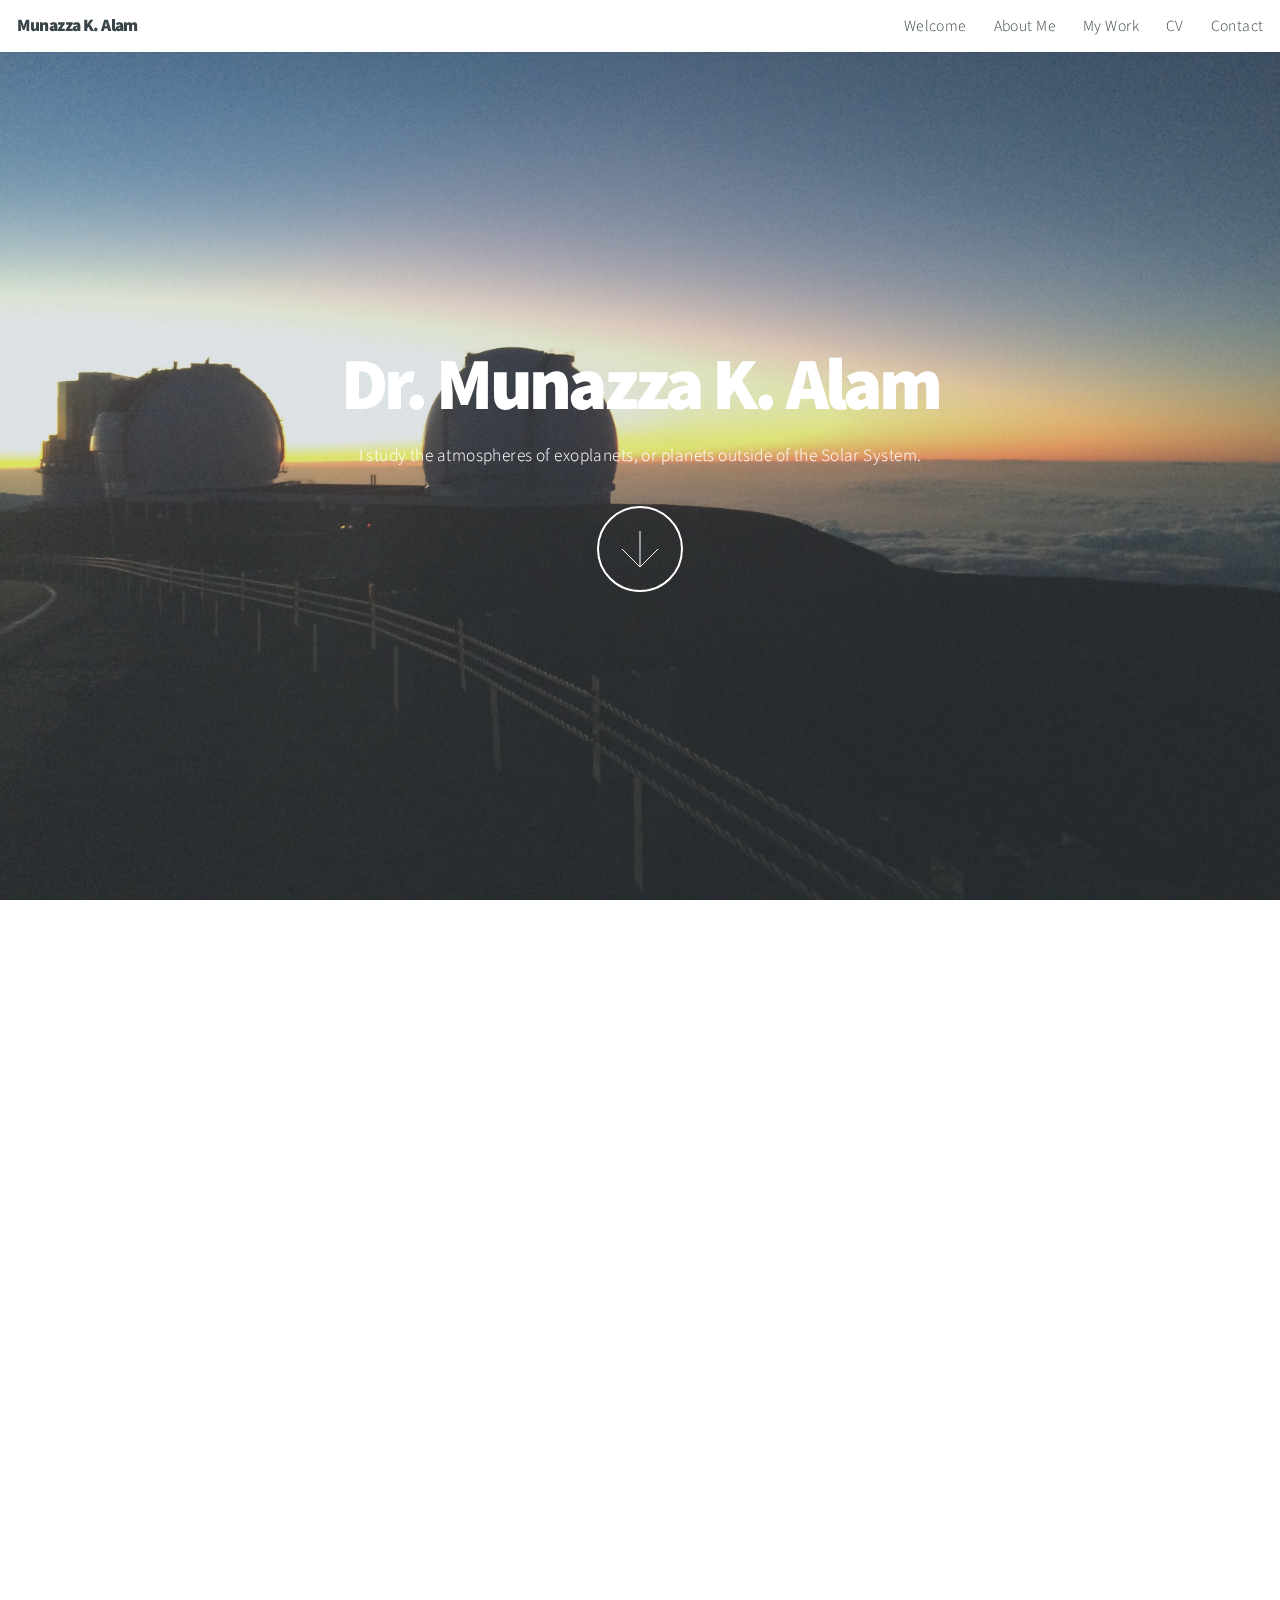
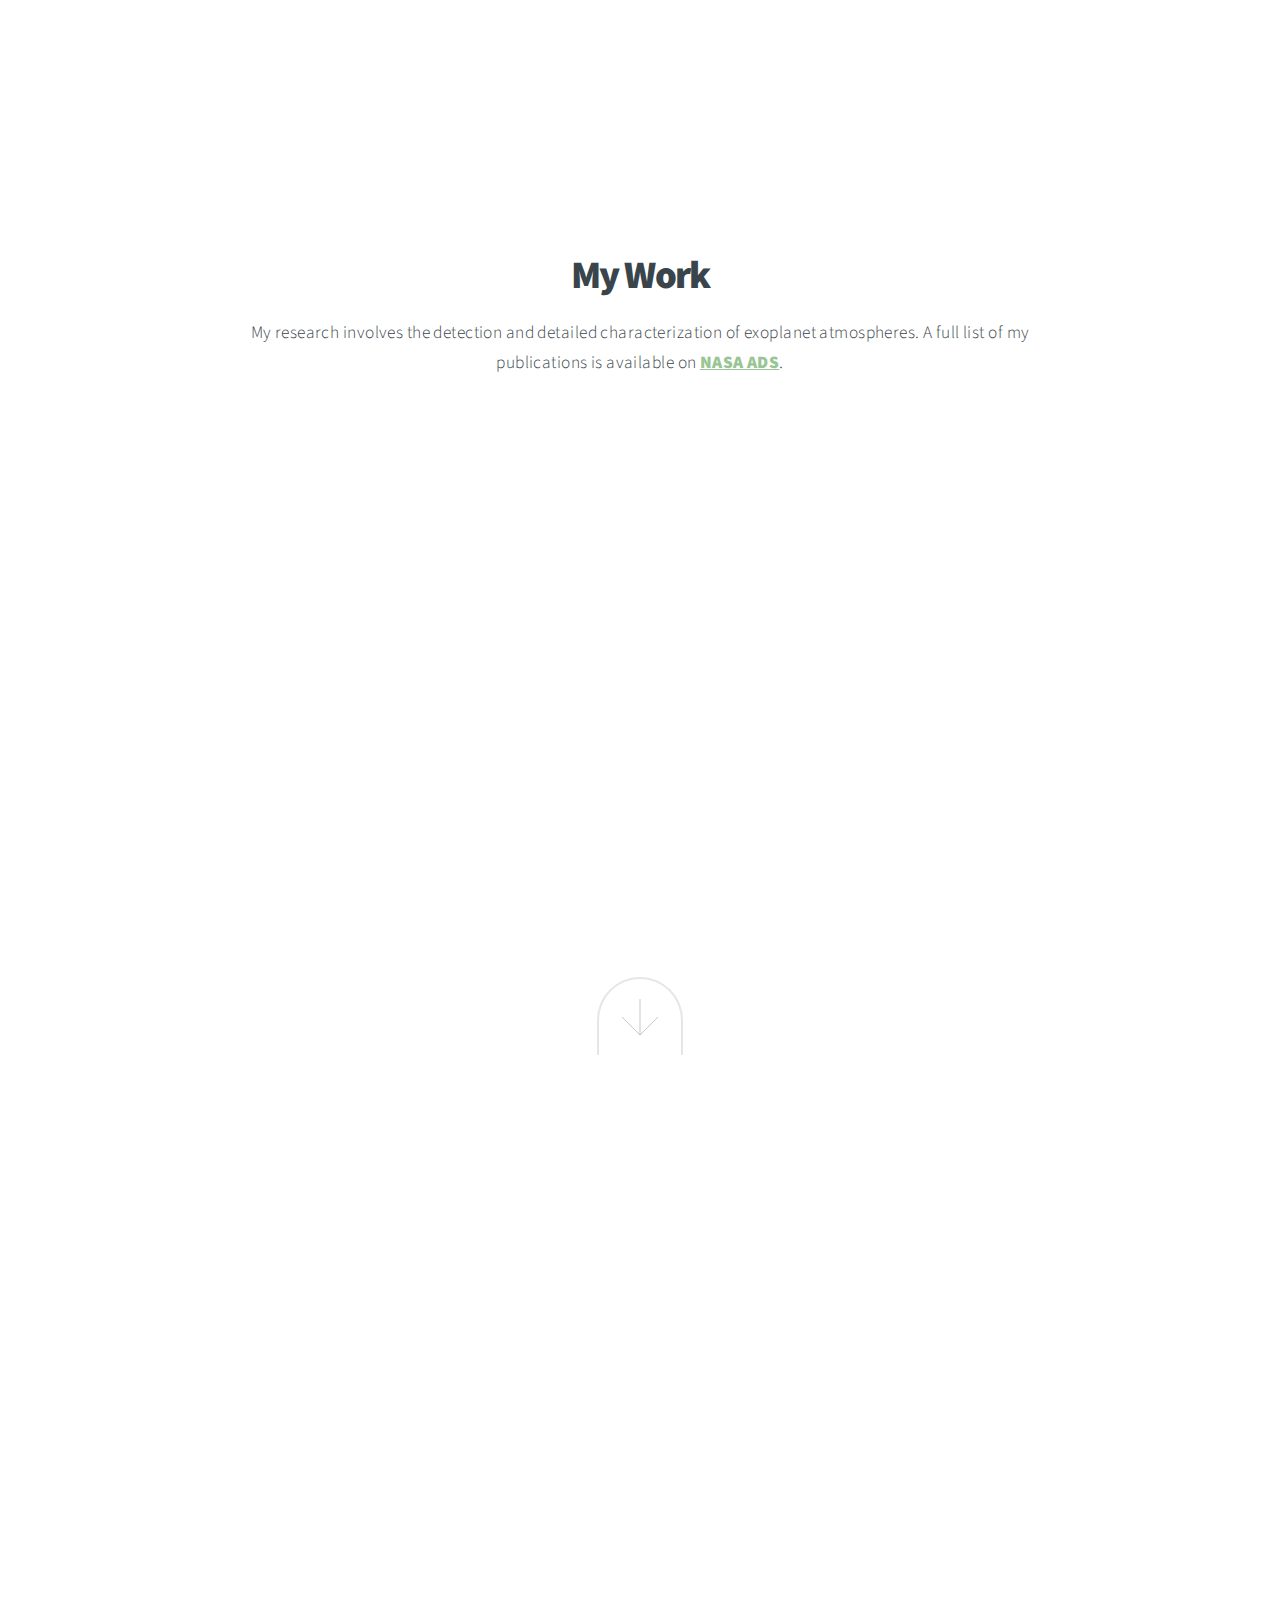
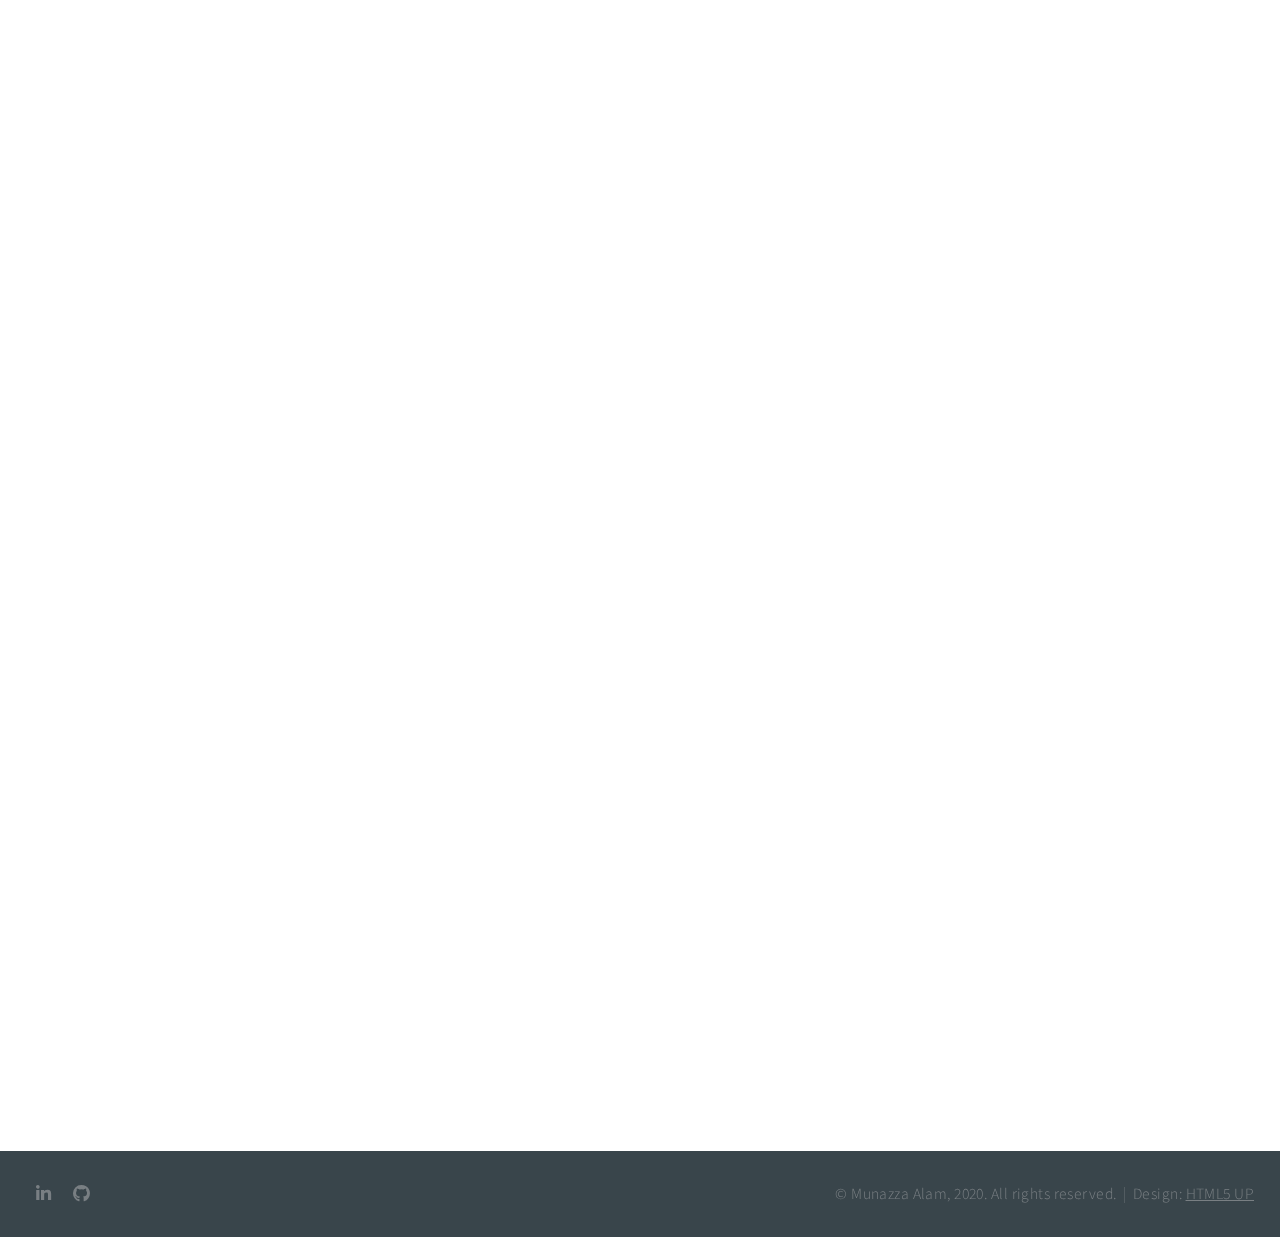
==== commit e37dc432: "Update index.html" ====
--- a/index.html
+++ b/index.html
@@ -6,7 +6,7 @@
 -->
 <html>
 	<head>
-		<title>Dr. Munazza K. Alam</title>
+		<title>Munazza K. Alam</title>
 		<meta charset="utf-8" />
 		<meta name="viewport" content="width=device-width, initial-scale=1, user-scalable=no" />
 		<link rel="stylesheet" href="assets/css/main.css" />
@@ -16,7 +16,7 @@
 
 		<!-- Header -->
 			<header id="header">
-				<h1>Dr. Munazza K. Alam</h1>
+				<h1>Munazza K. Alam</h1>
 				<nav>
 					<ul>
 						<li><a href="#intro">Welcome</a></li>
@@ -32,7 +32,7 @@
 			<section id="intro" class="main style1 dark fullscreen">
 				<div class="content">
 					<header>
-						<h2>Munazza K. Alam</h2>
+						<h2>Dr. Munazza K. Alam</h2>
 					</header>
 					<p>I study the atmospheres of exoplanets, or planets outside of the Solar System.</p>
 					<footer>
@@ -47,7 +47,7 @@
 					<header>
 						<h2>About Me</h2>
 					</header>
-					<p>I am an EPL Postdoctoral Fellow at the Carnegie Earth & Planets Laboratory and a <a href="https://www.nationalgeographic.com/news/2016/10/munazza-alam-explorer-moments-dwarf-stars/">National Geographic</a> <a href="https://www.nationalgeographic.com/science/2019/03/meet-the-woman-searching-for-planet-earth-s-twin/">Young Explorer</a><!-- working with Dr. Mercedes L&oacute;pez-Morales -->. </p>
+					<p>I am an EPL Postdoctoral Fellow at the <a href="https://epl.carnegiescience.edu">Carnegie Earth & Planets Laboratory</a> and a <a href="https://www.nationalgeographic.com/news/2016/10/munazza-alam-explorer-moments-dwarf-stars/">National Geographic</a> <a href="https://www.nationalgeographic.com/science/2019/03/meet-the-woman-searching-for-planet-earth-s-twin/">Young Explorer</a><!-- working with Dr. Mercedes L&oacute;pez-Morales -->. </p>
 				</div>
 				<a href="#work" class="button style2 down anchored">Next</a>
 			</section>
@@ -74,7 +74,7 @@
 							<a href="images/fulls/w52.jpg" class="image fit"><img src="images/thumbs/w52.jpg" height="247" width="750" title="<strong>Hints of Na I and Evidence of Clouds on WASP-52b</strong>" alt="" /></a>
 							</article>
 							<article class="from-right">
-								<a href="images/fulls/h32.jpg" class="image fit"><img src="images/thumbs/h32.jpg" title="<strong>An Optical to IR Transmission Spectrum of HAT-P-32</strong>" alt="" /></a>
+								<a href="images/fulls/h32.jpg" class="image fit"><img src="images/thumbs/h32.jpg" height="247" width="750" title="<strong>An Optical to IR Transmission Spectrum of HAT-P-32</strong>" alt="" /></a>
 							</article>
 							<!-- <article class="from-left">
 								<a href="images/fulls/05.jpg" class="image fit"><img src="images/thumbs/05.jpg" title="The sparkling shell" alt="" /></a>
@@ -106,7 +106,7 @@
 					<header>
 						<h2>Contact</h2>
 					</header>
-					<p> <strong>Email</strong><br>malam[at] carnegiescience.edu <br>
+					<p> <strong>Email</strong><br>malam [at] carnegiescience.edu <br>
 						<br><strong>Address</strong><br> 5241 Broad Branch Road NW<br>Washington, DC 20015 </p>
 				</div>
 				 <!-- <a href="#contact" class="button style2 down anchored">Next</a> -->
